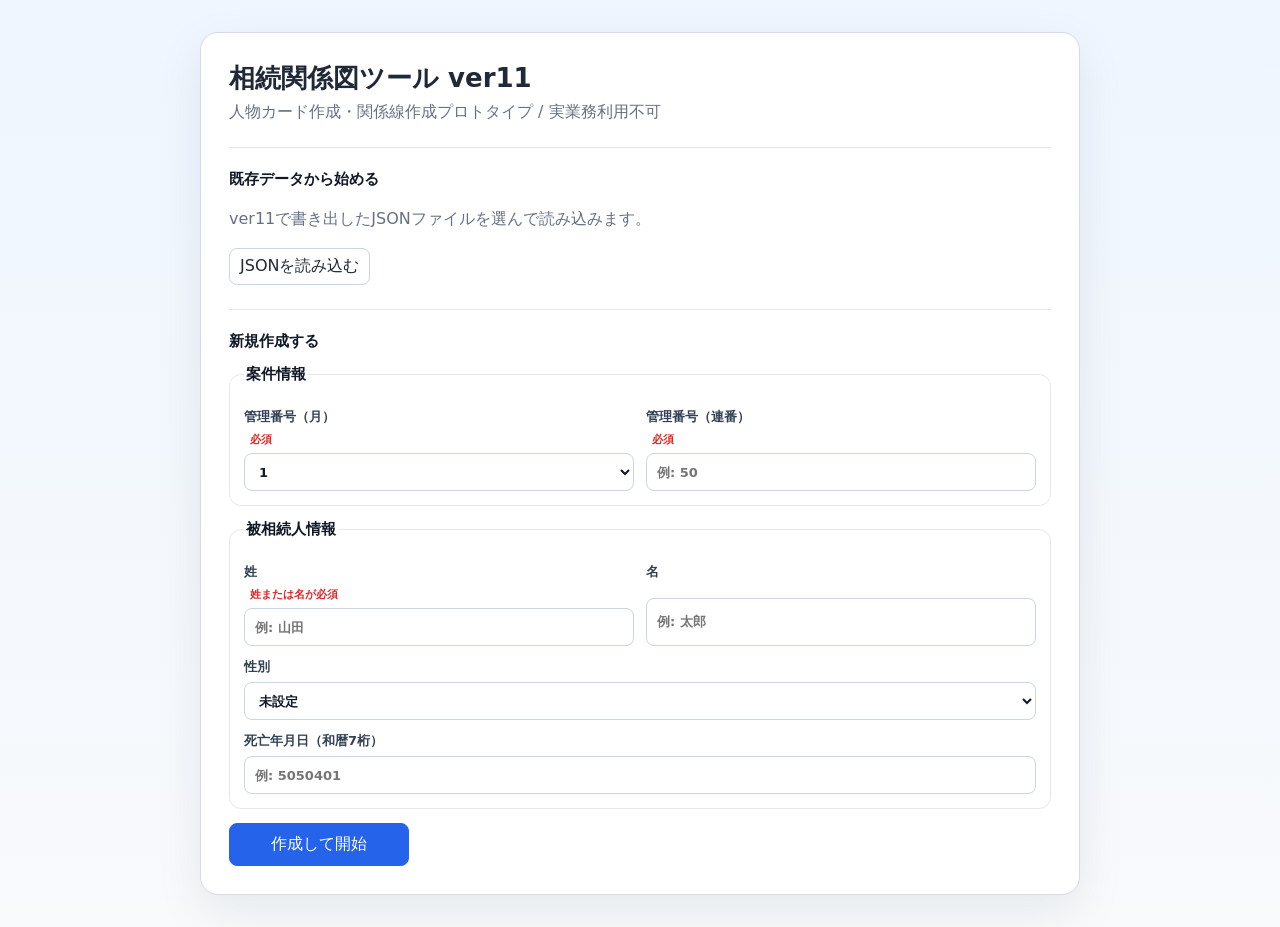
==== index.html @ 76cf6d1e "Publish ver11 prototype for GitHub Pages" ====
﻿<!doctype html>
<html lang="ja">
<head>
  <meta charset="utf-8">
  <meta name="viewport" content="width=device-width, initial-scale=1">
  <title>相続関係図ツール ver11 プロトタイプ</title>
  <link rel="stylesheet" href="style.css">
</head>
<body>
  <div id="startScreen" class="start-screen">
    <section class="start-card">
      <div class="start-title">相続関係図ツール ver11</div>
      <div class="start-subtitle">人物カード作成・関係線作成プロトタイプ / 実業務利用不可</div>

      <div class="start-section">
        <h2>既存データから始める</h2>
        <p class="muted">ver11で書き出したJSONファイルを選んで読み込みます。</p>
        <button id="startLoadJsonButton" type="button">JSONを読み込む</button>
      </div>

      <div class="start-section">
        <h2>新規作成する</h2>
        <div id="startError" class="form-error" hidden></div>
        <fieldset class="form-fieldset">
          <legend>案件情報</legend>
          <div class="form-row two-col">
            <label>管理番号（月）<span class="required">必須</span><select id="caseMonthInput"></select></label>
            <label>管理番号（連番）<span class="required">必須</span><input id="caseSerialInput" type="text" inputmode="numeric" placeholder="例: 50"></label>
          </div>
        </fieldset>
        <fieldset class="form-fieldset">
          <legend>被相続人情報</legend>
          <div class="form-row two-col">
            <label>姓<span class="required">姓または名が必須</span><input id="decedentFamilyNameInput" type="text" placeholder="例: 山田"></label>
            <label>名<input id="decedentGivenNameInput" type="text" placeholder="例: 太郎"></label>
          </div>
          <div class="form-row">
            <label>性別<select id="decedentGenderInput"><option value="unset">未設定</option><option value="male">男性</option><option value="female">女性</option></select></label>
            <label>死亡年月日（和暦7桁）<input id="decedentDeathDateInput" type="text" inputmode="numeric" maxlength="12" placeholder="例: 5050401"></label>
          </div>
        </fieldset>
        <button id="createCaseButton" class="primary large-button" type="button">作成して開始</button>
      </div>
    </section>
  </div>

  <div id="appScreen" class="app-shell" hidden>
    <header class="app-header">
      <div class="title-area">
        <div class="app-title">相続関係図ツール ver11</div>
        <div id="caseSubtitle" class="app-subtitle">人物カード作成・関係線作成プロトタイプ</div>
      </div>
      <div class="header-controls">
        <button id="exportJsonButton" type="button">JSONを書き出す</button>
        <button id="loadJsonButton" type="button">JSONを読み込む</button>
        <button id="undoButton" type="button" disabled>Undo</button>
        <button id="printButton" type="button">印刷</button>
        <button id="resetButton" type="button">初期画面に戻す</button>
        <span class="separator"></span>
        <button id="zoomOutButton" type="button">縮小</button>
        <button id="zoomResetButton" type="button">100%</button>
        <button id="zoomInButton" type="button">拡大</button>
        <button id="centerDecedentButton" type="button">被相続人へ戻る</button>
      </div>
    </header>
    <main class="app-main">
      <section class="graph-pane" aria-label="関係図エリア">
        <div class="graph-info" id="graphInfo"></div>
        <div class="legend-panel" id="legendPanel" aria-label="凡例"><span><i class="legend-swatch decedent"></i>被相続人</span><span><i class="legend-swatch heir"></i>相続人</span><span><i class="legend-swatch checking"></i>調査中</span><span><i class="legend-swatch deceased"></i>死亡</span><span><i class="legend-swatch default"></i>その他</span></div>
        <div class="svg-scroll" id="svgScroll"><svg id="diagramSvg" role="img" aria-label="相続関係図"></svg></div>
      </section>
      <aside class="detail-pane" aria-label="詳細欄">
        <div class="detail-header">
          <div class="detail-title">詳細欄</div>
          <div class="detail-note">人物カードをクリックすると表示します</div>
        </div>
        <div id="detailContent" class="detail-content"></div>
      </aside>
    </main>
  </div>

  <input id="jsonFileInput" type="file" accept=".json,application/json" hidden>
  <div id="loadingOverlay" class="loading-overlay" hidden>
    <div class="loading-card">
      <div class="loading-title">JSONを読み込んでいます</div>
      <ol id="loadingSteps" class="loading-steps"></ol>
    </div>
  </div>
  <script src="app.js"></script>
</body>
</html>
---- style.css ----
﻿:root {
  --header-height: 72px;
  --detail-width: 390px;
  --border: #d6dbe3;
  --text: #1f2937;
  --muted: #667085;
  --bg: #f5f7fb;
  --panel: #ffffff;
  --selected: #2563eb;
  --danger: #b91c1c;
}

* { box-sizing: border-box; }

[hidden] { display: none !important; }

body {
  margin: 0;
  min-height: 100vh;
  color: var(--text);
  background: var(--bg);
  font-family: system-ui, -apple-system, BlinkMacSystemFont, "Segoe UI", sans-serif;
}

button, input, select, textarea { font: inherit; }
button { border: 1px solid #cbd5e1; background: #ffffff; color: #1f2937; padding: 7px 10px; border-radius: 8px; cursor: pointer; }
button:hover:not(:disabled) { background: #f1f5f9; }
button.primary { border-color: #2563eb; background: #2563eb; color: #ffffff; }
button:disabled { cursor: not-allowed; color: #94a3b8; background: #f1f5f9; border-color: #e2e8f0; }
.start-screen { min-height: 100vh; display: flex; align-items: flex-start; justify-content: center; padding: 32px 16px; background: linear-gradient(180deg, #eff6ff 0%, #f8fafc 100%); }
.start-card { width: min(880px, 100%); padding: 28px; border: 1px solid var(--border); border-radius: 18px; background: #ffffff; box-shadow: 0 16px 50px rgba(15, 23, 42, 0.08); }
.start-title { font-size: 26px; font-weight: 800; }
.start-subtitle { margin-top: 6px; color: var(--muted); }
.start-section { margin-top: 24px; padding-top: 22px; border-top: 1px solid #e5e7eb; }
.start-section h2, .detail-section h3, .form-fieldset legend { margin: 0 0 10px; font-size: 15px; font-weight: 700; color: #111827; }
.muted { color: var(--muted); line-height: 1.7; }
.form-fieldset { margin: 14px 0; padding: 14px; border: 1px solid #e5e7eb; border-radius: 12px; }
.form-row { display: grid; grid-template-columns: 1fr; gap: 12px; margin-top: 12px; }
.form-row:first-of-type { margin-top: 0; }
.form-row.two-col { grid-template-columns: 1fr 1fr; }
label { display: grid; gap: 6px; color: #334155; font-size: 13px; font-weight: 600; }
input, select { width: 100%; min-height: 38px; border: 1px solid #cbd5e1; border-radius: 8px; padding: 7px 10px; background: #ffffff; color: #111827; }
.required { margin-left: 6px; color: #dc2626; font-size: 11px; font-weight: 700; }
.form-error, .inline-error { margin: 10px 0; padding: 10px; border: 1px solid #fecaca; border-radius: 8px; background: #fff1f2; color: #991b1b; font-size: 13px; line-height: 1.6; }
.large-button { min-width: 180px; padding: 10px 18px; }
.app-shell { min-height: 100vh; }
.app-header { height: var(--header-height); display: flex; align-items: center; justify-content: space-between; gap: 16px; padding: 10px 16px; border-bottom: 1px solid var(--border); background: var(--panel); }
.title-area { min-width: 260px; }
.app-title { font-size: 18px; font-weight: 700; }
.app-subtitle { margin-top: 2px; color: var(--muted); font-size: 12px; }
.header-controls { display: flex; align-items: center; justify-content: flex-end; flex-wrap: wrap; gap: 8px; }
.separator { width: 1px; height: 28px; background: #e2e8f0; }
.app-main { height: calc(100vh - var(--header-height)); display: grid; grid-template-columns: minmax(0, 1fr) var(--detail-width); }
.graph-pane { min-width: 0; display: flex; flex-direction: column; border-right: 1px solid var(--border); background: #eef2f7; }
.graph-info { min-height: 34px; padding: 8px 12px; border-bottom: 1px solid var(--border); background: #ffffff; color: var(--muted); font-size: 13px; }
.legend-panel { display: flex; flex-wrap: wrap; gap: 8px 14px; align-items: center; padding: 8px 12px; border-bottom: 1px solid var(--border); background: #ffffff; color: #475569; font-size: 12px; }
.legend-panel span { display: inline-flex; align-items: center; gap: 5px; white-space: nowrap; }
.legend-swatch { display: inline-block; width: 18px; height: 12px; border: 1.5px solid #64748b; border-radius: 3px; background: #fff; }
.legend-swatch.decedent { background: #ede9fe; border-color: #7c3aed; }
.legend-swatch.heir { background: #e0f2fe; }
.legend-swatch.checking { background: #fef3c7; }
.legend-swatch.deceased { background: #e5e7eb; }
.legend-swatch.default { background: #ffffff; }
.svg-scroll { flex: 1; overflow: auto; position: relative; }
#diagramSvg { display: block; min-width: 1400px; min-height: 900px; background-image: linear-gradient(#e5e7eb 1px, transparent 1px), linear-gradient(90deg, #e5e7eb 1px, transparent 1px); background-size: 40px 40px; }
.detail-pane { min-width: 0; display: flex; flex-direction: column; background: var(--panel); }
.detail-header { padding: 14px 16px; border-bottom: 1px solid var(--border); }
.detail-title { font-size: 16px; font-weight: 700; }
.detail-note { margin-top: 4px; color: var(--muted); font-size: 12px; }
.detail-content { overflow: auto; padding: 14px 16px 24px; }
.empty-detail { color: var(--muted); line-height: 1.7; }
.person-name-large { font-size: 20px; font-weight: 700; margin-bottom: 8px; }
.badge { display: inline-block; padding: 2px 7px; border-radius: 999px; background: #eef2ff; color: #3730a3; font-size: 12px; font-weight: 600; }
.detail-section { margin-top: 18px; }
.detail-table { width: 100%; border-collapse: collapse; font-size: 13px; }
.detail-table th, .detail-table td { padding: 7px 6px; border-bottom: 1px solid #e5e7eb; vertical-align: top; text-align: left; }
.detail-table th { width: 120px; color: var(--muted); font-weight: 600; }
.button-stack { display: grid; gap: 8px; margin-top: 12px; }
.button-row { display: flex; gap: 8px; flex-wrap: wrap; margin-top: 12px; }
.hint-box, .warning-box { margin-top: 12px; padding: 10px; border-radius: 8px; font-size: 13px; line-height: 1.6; }
.hint-box { border: 1px solid #bfdbfe; background: #eff6ff; color: #1e3a8a; }
.warning-box { border: 1px solid #fecaca; background: #fff1f2; color: #991b1b; }
.json-preview { white-space: pre-wrap; max-height: 260px; overflow: auto; padding: 10px; border: 1px solid #e5e7eb; border-radius: 8px; background: #0f172a; color: #e5e7eb; font-size: 11px; line-height: 1.5; }
.svg-card { cursor: pointer; }
.svg-card:hover rect.card-body { filter: brightness(0.98); }
.svg-card.selected rect.card-body { stroke: var(--selected); stroke-width: 4; }
.loading-overlay { position: fixed; inset: 0; display: flex; align-items: center; justify-content: center; background: rgba(15, 23, 42, 0.36); z-index: 50; }
.loading-card { width: min(420px, calc(100vw - 32px)); padding: 22px; border-radius: 14px; background: #ffffff; box-shadow: 0 20px 60px rgba(15, 23, 42, 0.22); }
.loading-title { font-weight: 800; margin-bottom: 12px; }
.loading-steps { margin: 0; padding-left: 22px; color: #334155; line-height: 1.9; }
.loading-steps li.done { color: #166534; }
.loading-steps li.current { color: #1d4ed8; font-weight: 700; }
.loading-steps li.error { color: #b91c1c; font-weight: 700; }
@media (max-width: 960px) {
  .app-header { height: auto; align-items: flex-start; flex-direction: column; }
  .app-main { height: calc(100vh - 132px); grid-template-columns: 1fr; grid-template-rows: minmax(0, 1fr) 360px; }
  .detail-pane { border-top: 1px solid var(--border); }
  .form-row.two-col { grid-template-columns: 1fr; }
}
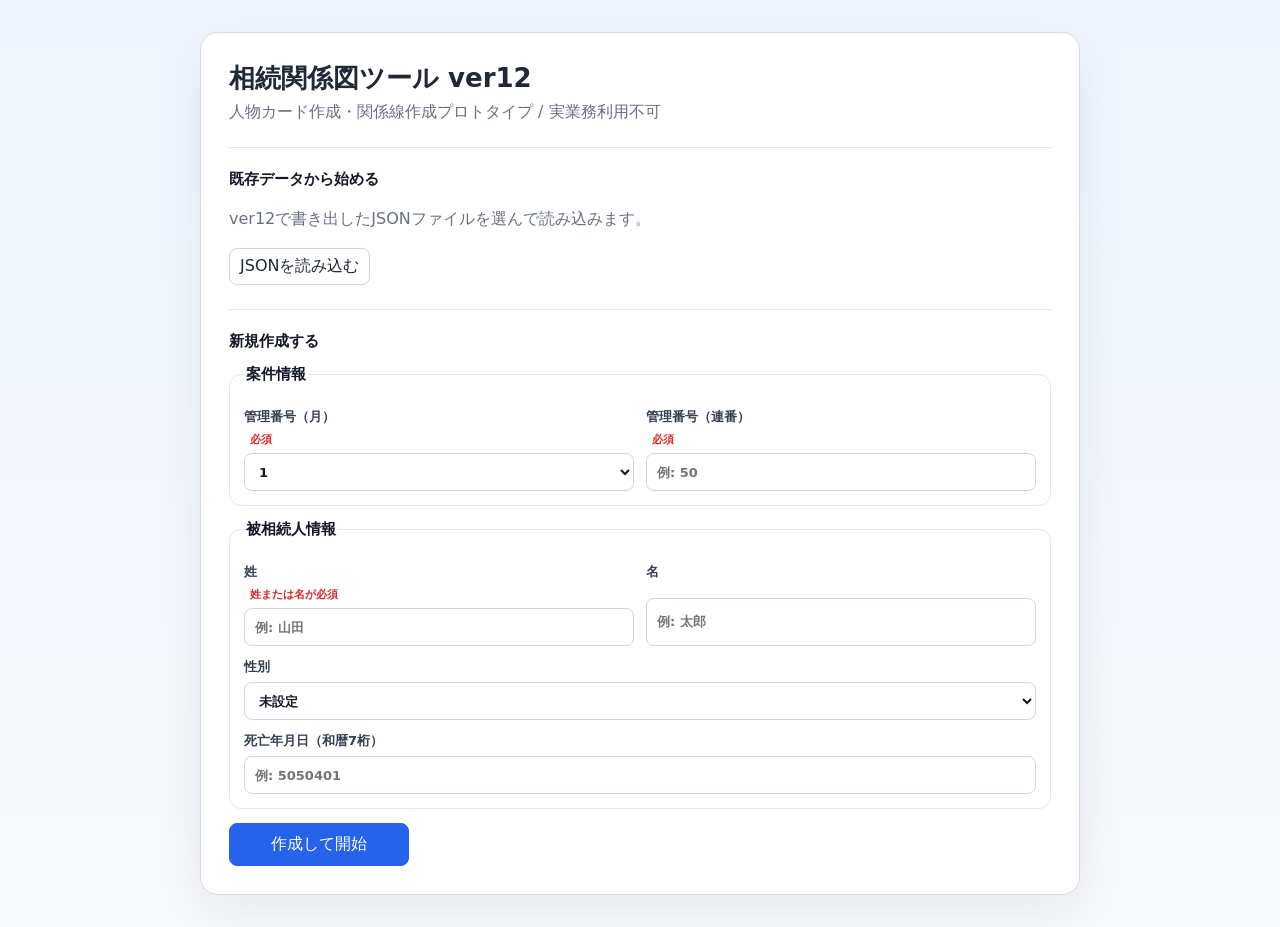
==== commit 5dc4557b: "Publish ver12 layout collision checks" ====
--- a/index.html
+++ b/index.html
@@ -3,18 +3,18 @@
 <head>
   <meta charset="utf-8">
   <meta name="viewport" content="width=device-width, initial-scale=1">
-  <title>相続関係図ツール ver11 プロトタイプ</title>
+  <title>相続関係図ツール ver12 プロトタイプ</title>
   <link rel="stylesheet" href="style.css">
 </head>
 <body>
   <div id="startScreen" class="start-screen">
     <section class="start-card">
-      <div class="start-title">相続関係図ツール ver11</div>
+      <div class="start-title">相続関係図ツール ver12</div>
       <div class="start-subtitle">人物カード作成・関係線作成プロトタイプ / 実業務利用不可</div>
 
       <div class="start-section">
         <h2>既存データから始める</h2>
-        <p class="muted">ver11で書き出したJSONファイルを選んで読み込みます。</p>
+        <p class="muted">ver12で書き出したJSONファイルを選んで読み込みます。</p>
         <button id="startLoadJsonButton" type="button">JSONを読み込む</button>
       </div>
 
@@ -47,7 +47,7 @@
   <div id="appScreen" class="app-shell" hidden>
     <header class="app-header">
       <div class="title-area">
-        <div class="app-title">相続関係図ツール ver11</div>
+        <div class="app-title">相続関係図ツール ver12</div>
         <div id="caseSubtitle" class="app-subtitle">人物カード作成・関係線作成プロトタイプ</div>
       </div>
       <div class="header-controls">
--- a/style.css
+++ b/style.css
@@ -1,4 +1,4 @@
-﻿:root {
+:root {
   --header-height: 72px;
   --detail-width: 390px;
   --border: #d6dbe3;
@@ -62,7 +62,7 @@
 .legend-swatch.deceased { background: #e5e7eb; }
 .legend-swatch.default { background: #ffffff; }
 .svg-scroll { flex: 1; overflow: auto; position: relative; }
-#diagramSvg { display: block; min-width: 1400px; min-height: 900px; background-image: linear-gradient(#e5e7eb 1px, transparent 1px), linear-gradient(90deg, #e5e7eb 1px, transparent 1px); background-size: 40px 40px; }
+#diagramSvg { display: block; min-width: 0; min-height: 0; background-image: linear-gradient(#e5e7eb 1px, transparent 1px), linear-gradient(90deg, #e5e7eb 1px, transparent 1px); background-size: 40px 40px; }
 .detail-pane { min-width: 0; display: flex; flex-direction: column; background: var(--panel); }
 .detail-header { padding: 14px 16px; border-bottom: 1px solid var(--border); }
 .detail-title { font-size: 16px; font-weight: 700; }
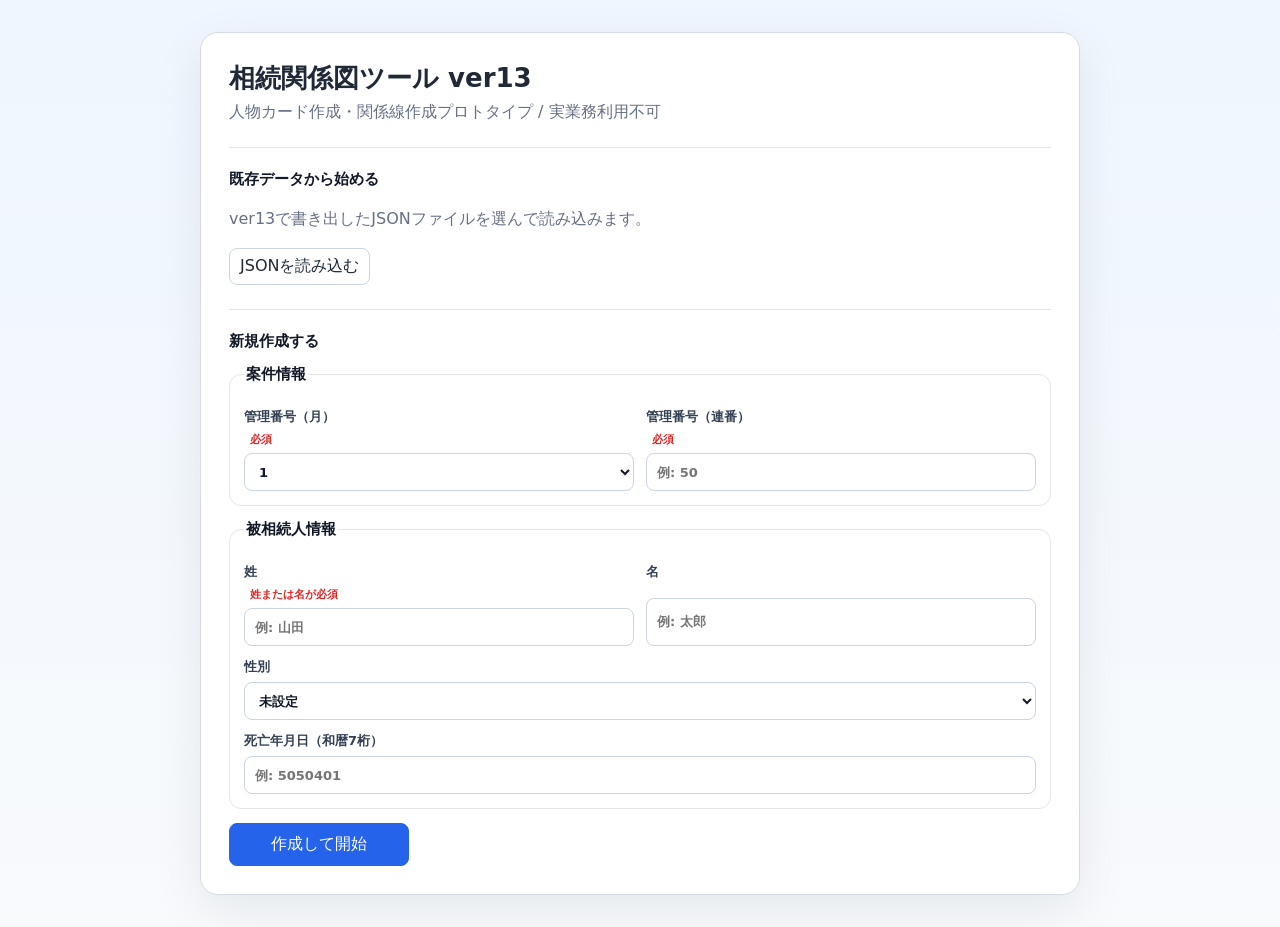
==== commit 49958468: "Publish ver13 vertical layout prototype" ====
--- a/index.html
+++ b/index.html
@@ -3,18 +3,18 @@
 <head>
   <meta charset="utf-8">
   <meta name="viewport" content="width=device-width, initial-scale=1">
-  <title>相続関係図ツール ver12 プロトタイプ</title>
+  <title>相続関係図ツール ver13 プロトタイプ</title>
   <link rel="stylesheet" href="style.css">
 </head>
 <body>
   <div id="startScreen" class="start-screen">
     <section class="start-card">
-      <div class="start-title">相続関係図ツール ver12</div>
+      <div class="start-title">相続関係図ツール ver13</div>
       <div class="start-subtitle">人物カード作成・関係線作成プロトタイプ / 実業務利用不可</div>
 
       <div class="start-section">
         <h2>既存データから始める</h2>
-        <p class="muted">ver12で書き出したJSONファイルを選んで読み込みます。</p>
+        <p class="muted">ver13で書き出したJSONファイルを選んで読み込みます。</p>
         <button id="startLoadJsonButton" type="button">JSONを読み込む</button>
       </div>
 
@@ -47,7 +47,7 @@
   <div id="appScreen" class="app-shell" hidden>
     <header class="app-header">
       <div class="title-area">
-        <div class="app-title">相続関係図ツール ver12</div>
+        <div class="app-title">相続関係図ツール ver13</div>
         <div id="caseSubtitle" class="app-subtitle">人物カード作成・関係線作成プロトタイプ</div>
       </div>
       <div class="header-controls">
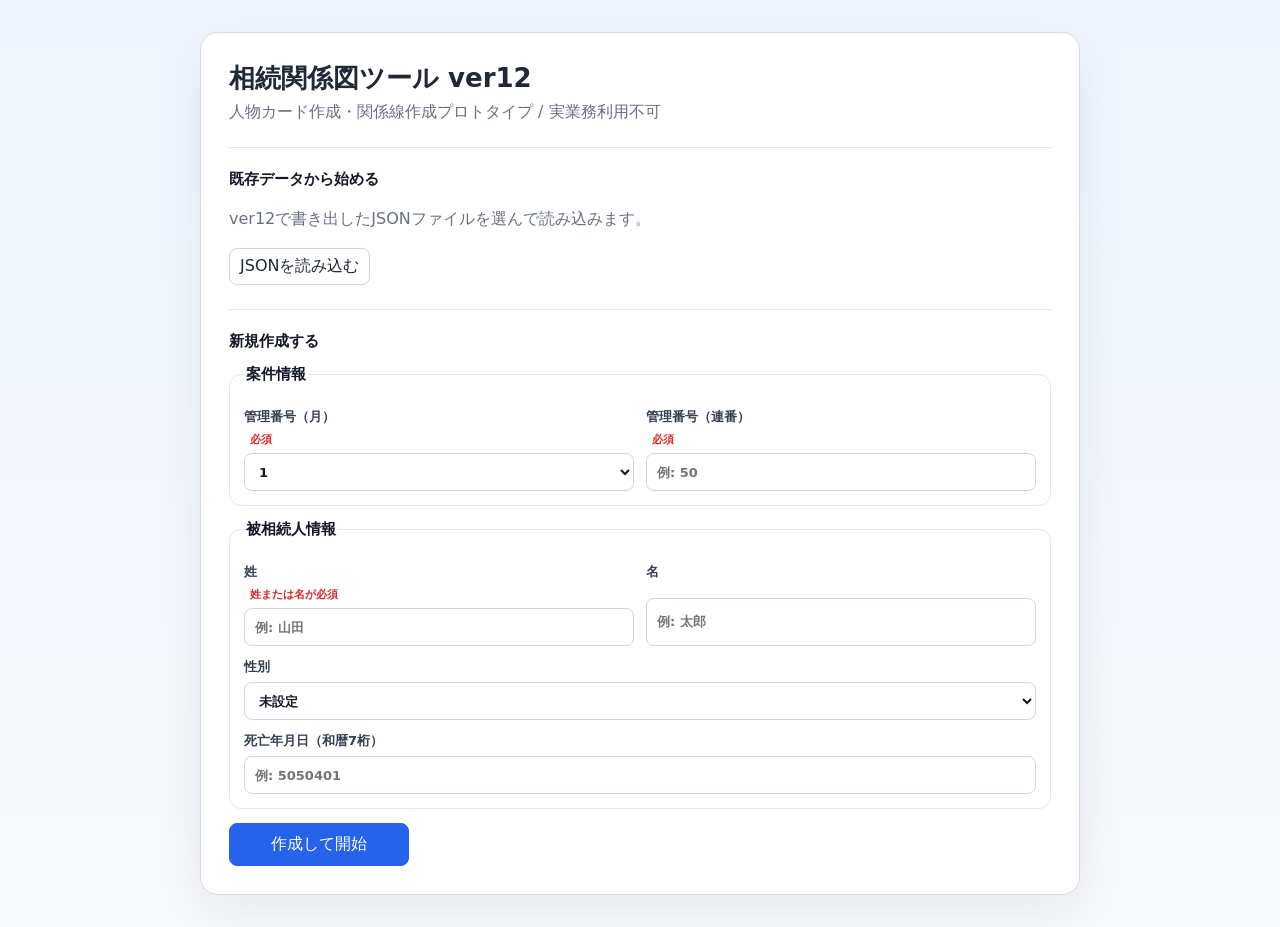
==== commit fa46a231: "Revert "Publish ver13 vertical layout prototype" This reverts commit 4995846803abf9388bad4649391cf5c" ====
--- a/index.html
+++ b/index.html
@@ -3,18 +3,18 @@
 <head>
   <meta charset="utf-8">
   <meta name="viewport" content="width=device-width, initial-scale=1">
-  <title>相続関係図ツール ver13 プロトタイプ</title>
+  <title>相続関係図ツール ver12 プロトタイプ</title>
   <link rel="stylesheet" href="style.css">
 </head>
 <body>
   <div id="startScreen" class="start-screen">
     <section class="start-card">
-      <div class="start-title">相続関係図ツール ver13</div>
+      <div class="start-title">相続関係図ツール ver12</div>
       <div class="start-subtitle">人物カード作成・関係線作成プロトタイプ / 実業務利用不可</div>
 
       <div class="start-section">
         <h2>既存データから始める</h2>
-        <p class="muted">ver13で書き出したJSONファイルを選んで読み込みます。</p>
+        <p class="muted">ver12で書き出したJSONファイルを選んで読み込みます。</p>
         <button id="startLoadJsonButton" type="button">JSONを読み込む</button>
       </div>
 
@@ -47,7 +47,7 @@
   <div id="appScreen" class="app-shell" hidden>
     <header class="app-header">
       <div class="title-area">
-        <div class="app-title">相続関係図ツール ver13</div>
+        <div class="app-title">相続関係図ツール ver12</div>
         <div id="caseSubtitle" class="app-subtitle">人物カード作成・関係線作成プロトタイプ</div>
       </div>
       <div class="header-controls">
